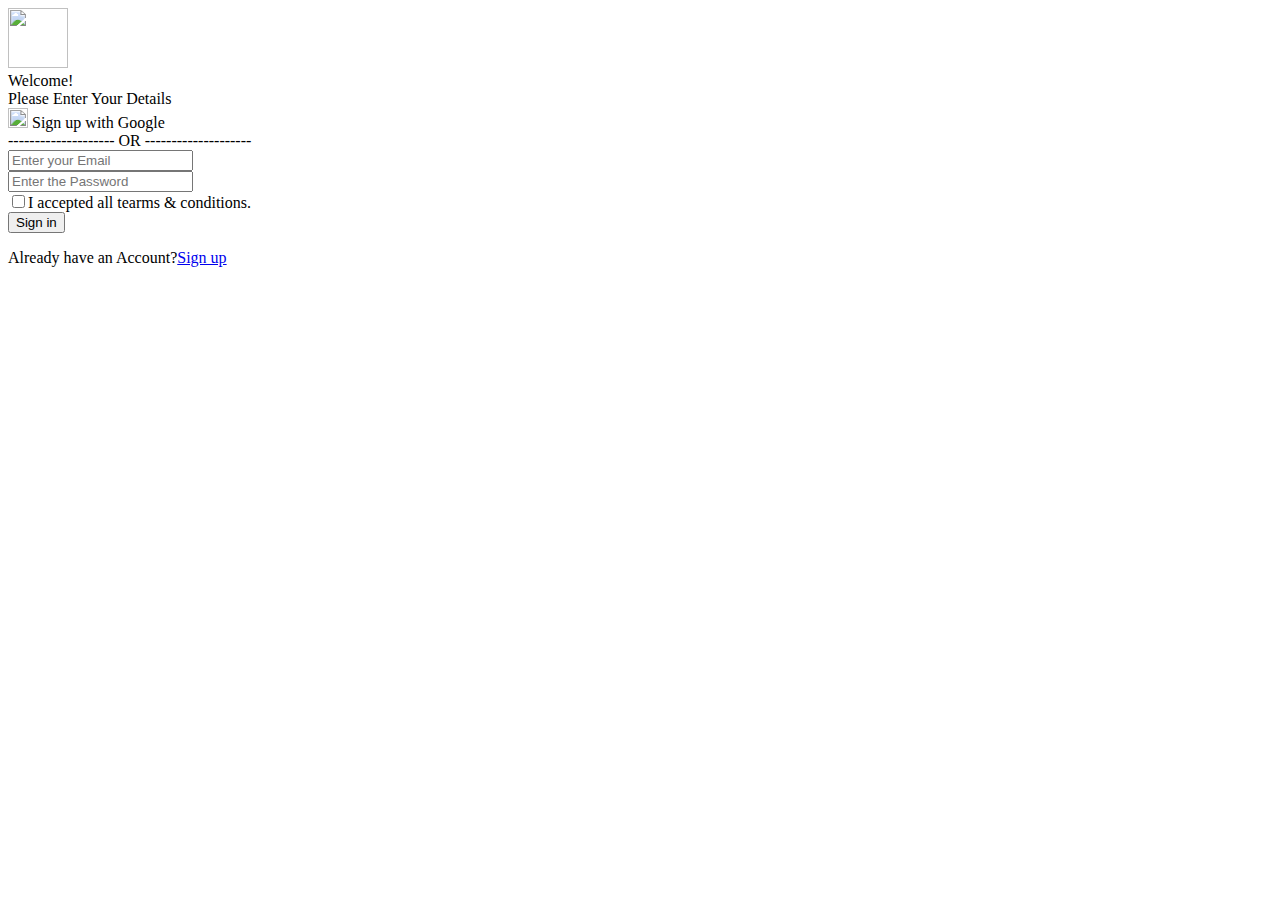
==== index(2).html @ 038879a2 "Update index(2).html" ====
<!DOCTYPE html>
<html lang="en">
	<head>
		<meta charset="UTF-8" />
		<meta name="viewport" content="width=device-width, initial-scale=1.0" />
		<title>THE ROYAL ENFIELD</title>
		<link rel="icon" href=".//images/icon.png" type="image/x-icon" />
		<link rel="stylesheet" href="style.css" />
		<link
			rel="stylesheet"
			href="https://cdnjs.cloudflare.com/ajax/libs/font-awesome/6.5.1/css/all.min.css"
			integrity="sha512-DTOQO9RWCH3ppGqcWaEA1BIZOC6xxalwEsw9c2QQeAIftl+Vegovlnee1c9QX4TctnWMn13TZye+giMm8e2LwA=="
			crossorigin="anonymous"
			referrerpolicy="no-referrer"
		/>
		<link
			rel="stylesheet"
			href="https://cdnjs.cloudflare.com/ajax/libs/font-awesome/4.7.0/css/font-awesome.min.css"
		/>
		<link
			rel="stylesheet"
			href="https://fonts.googleapis.com/icon?family=Material+Icons"
		/>
	</head>
	<body>
		<div class="div-for-top-logo">
			<img
				class="img-for-top-logo"
				src=".//images/icon.png"
				style="height: 60px; width: 60px"
			/>
		</div>
		<div class="container">
			<div class="div-for-loginform">
				<div class="div-for-loginform-top-des1">Welcome!</div>
				<div class="div-for-loginform-top-des2">Please Enter Your Details</div>
				<div class="div-for-google-signup-btn">
					<img
						src=".//images/google-g-logo.png"
						style="height: 20px; width: 20px"
					/>
					Sign up with Google
				</div>
				<div class="div-for-or">
					-------------------- OR --------------------
				</div>
				<div class="div-for-input">
					<input class="input" type="username" placeholder="Enter your Email" />
					<br />
					<input
						class="input"
						type="username"
						placeholder="Enter the Password"
					/>
					<br />
					<input type="checkbox" class="checkbox" /><span
						>I accepted all tearms & conditions.</span
					>
				</div>
				<button class="btn">Sign in</button>
				<p class="p-for-bottom-des">
					Already have an Account?<a href="#">Sign up</a>
				</p>
			</div>
		</div>
	</body>
</html>
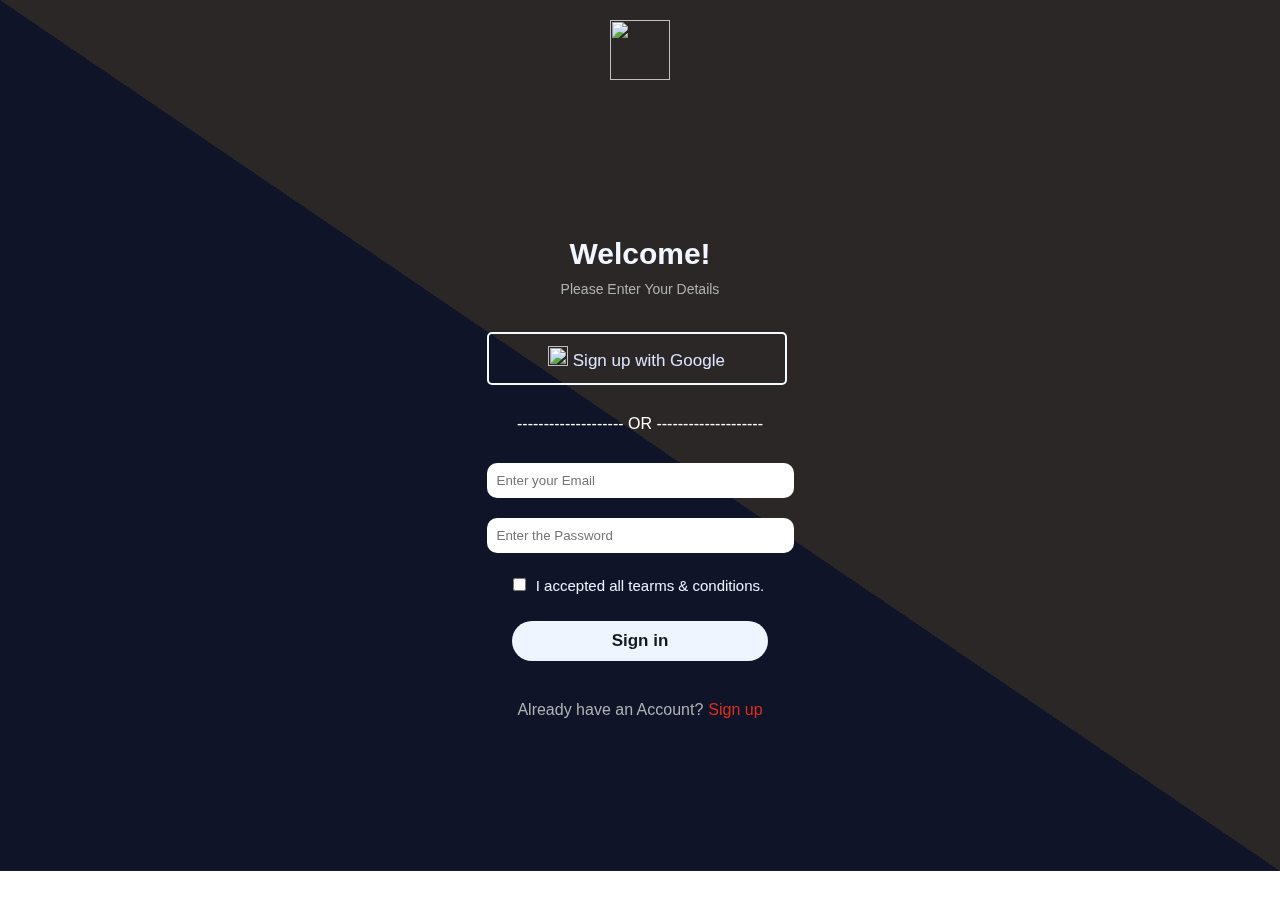
==== commit 8ce3d9e4: "Update index(2).html" ====
--- a/index(2).html
+++ b/index(2).html
@@ -3,9 +3,9 @@
 	<head>
 		<meta charset="UTF-8" />
 		<meta name="viewport" content="width=device-width, initial-scale=1.0" />
-		<title>THE ROYAL ENFIELD</title>
+		<title>THE ROYAL ENFIELD | Login/Signup |</title>
 		<link rel="icon" href=".//images/icon.png" type="image/x-icon" />
-		<link rel="stylesheet" href="style.css" />
+		<link rel="stylesheet" href="style(2).css" />
 		<link
 			rel="stylesheet"
 			href="https://cdnjs.cloudflare.com/ajax/libs/font-awesome/6.5.1/css/all.min.css"
@@ -35,12 +35,12 @@
 				<div class="div-for-loginform-top-des1">Welcome!</div>
 				<div class="div-for-loginform-top-des2">Please Enter Your Details</div>
 				<div class="div-for-google-signup-btn">
-					<img
+					<a herf="#"><img
 						src=".//images/google-g-logo.png"
 						style="height: 20px; width: 20px"
 					/>
-					Sign up with Google
-				</div>
+					Sign up with Google</a>				
+   </div>
 				<div class="div-for-or">
 					-------------------- OR --------------------
 				</div>
--- a/style(2).css
+++ b/style(2).css
@@ -0,0 +1,126 @@
+@import url("https://fonts.googleapis.com/css2?family=Righteous&display=swap");
+@import url("https://fonts.googleapis.com/css2?family=Lato:wght@300&display=swap");
+@import url("https://fonts.googleapis.com/icon?family=Material+Icons");
+
+* {
+	box-sizing: border-box;
+	padding: 0;
+	margin: 0;
+	scroll-behavior: smooth;
+	font-family: "Google Sans", Arial, Helvetica, sans-serif;
+	list-style: none;
+	text-decoration: none;
+}
+
+body {
+	background: linear-gradient(to bottom left, #2b2727 50%, #0f1429 0%);
+	background-repeat: no-repeat;
+	background-position: center;
+	background-size: cover;
+}
+.div-for-top-logo {
+	height: 100%;
+	width: 100%;
+	display: flex;
+	align-items: center;
+	justify-content: center;
+	padding: 20px 0 20px 0;
+}
+.container {
+	height: 85.66vh;
+	width: 100%;
+	display: flex;
+	align-items: center;
+	justify-content: center;
+}
+.div-for-loginform {
+	background: none;
+
+	border: none;
+	text-align: center;
+
+	margin-bottom: 45px;
+	box-sizing: border-box;
+	position: fixed;
+}
+
+.div-for-loginform-top-des1 {
+	font-size: 30px;
+	font-weight: 777;
+	margin-top: 30px;
+	color: rgb(242, 247, 255);
+}
+.div-for-loginform-top-des2 {
+	font-size: 14px;
+	margin-top: 10px;
+	color: rgb(176, 177, 177);
+}
+.div-for-google-signup-btn {
+	gap: 10px;
+	display: flex;
+	align-items: center;
+	justify-content: center;
+	padding: 12px;
+	width: 300px;
+	color: rgb(221, 228, 255);
+	border: 2px solid rgb(245, 252, 255);
+	border-radius: 5px;
+	margin-top: 35px;
+	font-size: 17px;
+}
+.div-for-google-signup-btn:hover {
+	background-color: rgb(239, 247, 255);
+	cursor: pointer;
+	color: #e01c1c;
+	transition: all 0.5s ease-in-out;
+}
+.div-for-or {
+	margin: 30px 0px 20px 0px;
+	color: white;
+}
+
+.input {
+	border-radius: 10px;
+	border: none;
+	margin: 10px 0;
+	padding: 10px 120px 10px 10px;
+	font-family: Verdana, Geneva, Tahoma, sans-serif;
+}
+.input:hover {
+	background-color: rgb(205, 230, 255);
+	transition: all 0.5s ease-in-out;
+}
+.checkbox {
+	margin: 15px 10px 30px -3px;
+	color: aliceblue;
+}
+span {
+	font-size: 15px;
+	color: #eff3ff;
+}
+
+.btn {
+	padding: 10px 100px;
+	border: none;
+	background-color: rgb(238, 245, 255);
+	border-radius: 50px;
+	color: rgb(20, 25, 32);
+	font-weight: 555;
+	font-size: 17px;
+}
+.btn:hover {
+	background-color: #e01c1c;
+	transition: 0.3s ease-in-out;
+	cursor: pointer;
+	scale: 1.055;
+	color: rgb(229, 243, 255);
+}
+
+.p-for-bottom-des {
+	margin-top: 40px;
+	color: rgb(176, 177, 177);
+}
+p a {
+	color: #e02c1c;
+	padding-left: 5px;
+}
